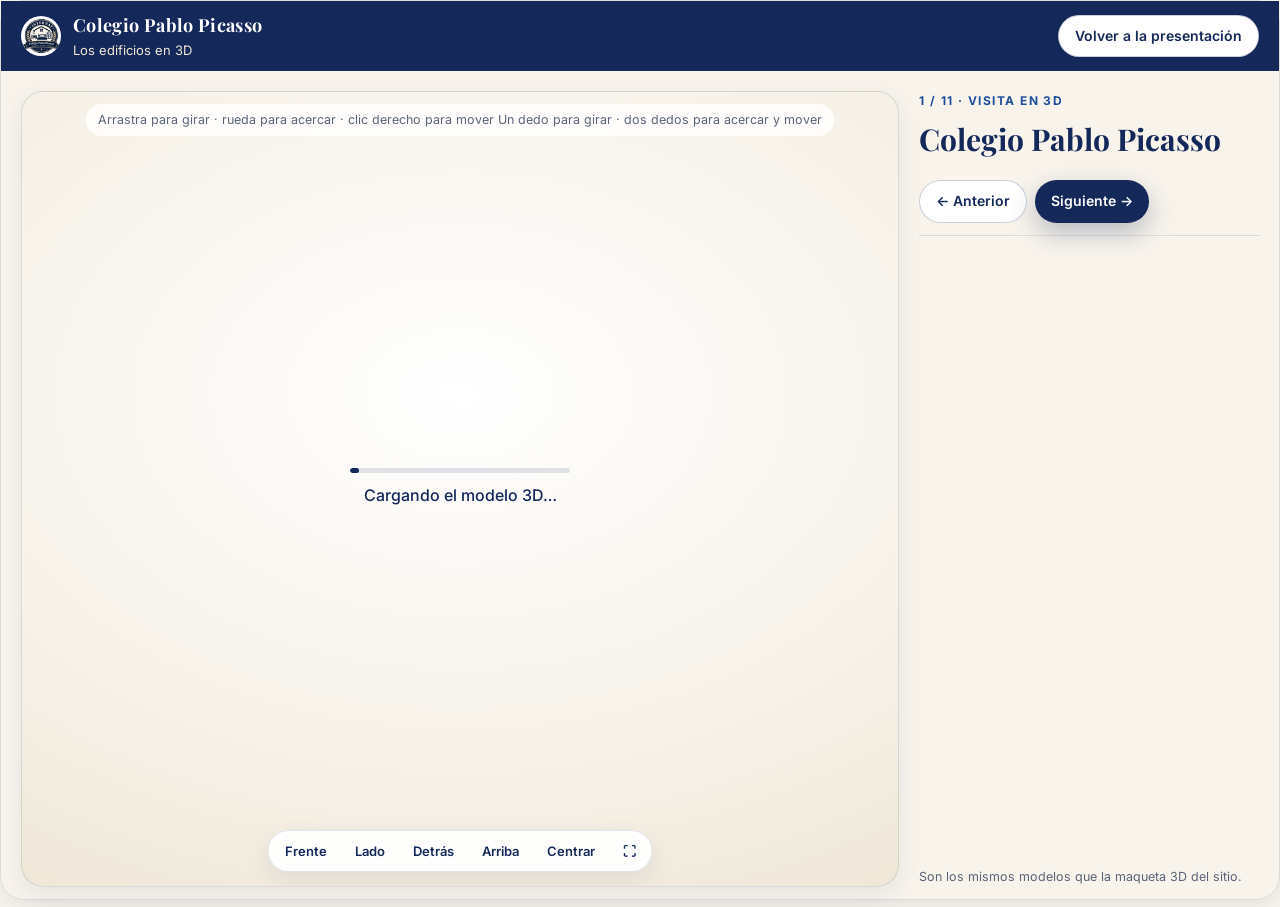
==== visor3d.html @ c17d2698 "PowerPoint avec les vrais bâtiments 3D du site + visionneuse 3D interactive - 11 modèles .glb export" ====
<!doctype html>
<html lang="es" translate="no" class="notranslate">
<head>
<meta charset="utf-8" />
<meta name="google" content="notranslate" />
<meta name="viewport" content="width=device-width, initial-scale=1, viewport-fit=cover" />
<title>Edificios en 3D · Colegio Pablo Picasso</title>
<meta name="description" content="Los edificios del Colegio Pablo Picasso en 3D: gíralos, acércate y míralos por todos los lados." />
<meta name="theme-color" content="#14285a" />
<link rel="icon" type="image/png" href="img/logo-64.png" />
<link rel="preconnect" href="https://fonts.googleapis.com" />
<link rel="preconnect" href="https://fonts.gstatic.com" crossorigin />
<link rel="preconnect" href="https://esm.sh" crossorigin />
<link rel="stylesheet" href="https://fonts.googleapis.com/css2?family=Inter:wght@400;500;600;700&family=Playfair+Display:wght@600;700&display=swap" />
<link rel="stylesheet" href="css/estilos.css" />
<link rel="stylesheet" href="css/visor3d.css" />
<script type="importmap">
{
  "imports": {
    "three": "https://esm.sh/three@0.169.0",
    "three/": "https://esm.sh/three@0.169.0/"
  }
}
</script>
</head>
<body class="visor">
  <header class="v-cab">
    <a class="v-marca" href="./#presentacion" aria-label="Volver al sitio del Colegio Pablo Picasso">
      <img src="img/logo-64.png" alt="" width="40" height="40" />
      <span><b>Colegio Pablo Picasso</b><small>Los edificios en 3D</small></span>
    </a>
    <a class="btn btn-secundario btn-peq v-volver" href="./#presentacion">Volver a la presentación</a>
  </header>

  <main class="v-main">
    <section class="v-escena" id="v-escena" aria-label="Modelo 3D del edificio">
      <canvas id="v-lienzo" tabindex="0" aria-describedby="v-ayuda"></canvas>
      <div class="v-carga" id="v-carga">
        <div class="v-barra"><span id="v-progreso"></span></div>
        <p id="v-carga-txt">Cargando el modelo 3D…</p>
      </div>
      <img class="v-imagen" id="v-imagen" alt="" hidden />
      <a class="v-abrir" id="v-abrir" href="visor3d.html" target="_blank" rel="noopener" aria-label="Abrir el visor 3D en grande (nueva pestaña)">Abrir en grande ↗</a>
      <div class="v-vistas" role="group" aria-label="Vistas del edificio">
        <button type="button" data-vista="frente">Frente</button>
        <button type="button" data-vista="lado">Lado</button>
        <button type="button" data-vista="detras">Detrás</button>
        <button type="button" data-vista="arriba">Arriba</button>
        <button type="button" data-vista="inicio" aria-label="Volver a la vista de inicio">Centrar</button>
        <button type="button" id="v-completa" aria-label="Pantalla completa">⛶</button>
      </div>
      <p class="v-ayuda" id="v-ayuda">
        <span class="v-raton">Arrastra para girar · rueda para acercar · clic derecho para mover</span>
        <span class="v-tactil">Un dedo para girar · dos dedos para acercar y mover</span>
      </p>
    </section>

    <aside class="v-info">
      <p class="v-etiqueta"><span id="v-num">1</span> / <span id="v-total">11</span> · Visita en 3D</p>
      <h1 id="v-titulo">Colegio Pablo Picasso</h1>
      <p id="v-desc" class="v-desc"></p>
      <div class="v-nav">
        <button type="button" class="btn btn-secundario btn-peq" id="v-ant">← Anterior</button>
        <button type="button" class="btn btn-primario btn-peq" id="v-sig">Siguiente →</button>
      </div>
      <nav class="v-lista" id="v-lista" aria-label="Todos los edificios"></nav>
      <p class="v-nota">Son los mismos modelos que la maqueta 3D del sitio.</p>
    </aside>
  </main>

  <script type="module" src="js/visor3d.js"></script>
</body>
</html>
---- css/estilos.css ----
/* =========================================================
   COLEGIO PABLO PICASSO · Nuestro colegio ideal
   Identidad: azul marino, blanco y beige
   ========================================================= */
:root {
  --marino: #14285a;
  --marino-2: #0d1c42;
  --azul: #1f4e9a;
  --azul-2: #2a62b8;
  --beige: #efe6d6;
  --beige-2: #e4d6bd;
  --arena: #c9a978;
  --crema: #f8f4ec;
  --blanco: #ffffff;
  --texto: #1b2540;
  --gris: #5b6478;
  --borde: rgba(20, 40, 90, 0.12);
  --borde-fuerte: rgba(20, 40, 90, 0.22);
  --sombra: 0 18px 44px rgba(20, 40, 90, 0.14);
  --sombra-suave: 0 8px 24px rgba(20, 40, 90, 0.08);
  --radio: 18px;
  --titulo: 'Playfair Display', Georgia, 'Times New Roman', serif;
  --texto-f: 'Inter', 'Segoe UI', system-ui, sans-serif;
}

* { box-sizing: border-box; }
html { scroll-behavior: smooth; -webkit-text-size-adjust: 100%; }
html.explorando, html.explorando body { overflow: hidden; height: 100%; }
body { margin: 0; background: var(--crema); color: var(--texto); font-family: var(--texto-f); font-size: 16px; line-height: 1.6; -webkit-font-smoothing: antialiased; overflow-x: hidden; }
button { font: inherit; color: inherit; cursor: pointer; border: 0; background: none; }
button:disabled { opacity: .45; cursor: default; }
img, svg { display: block; max-width: 100%; }
a { color: inherit; }
:focus-visible { outline: 3px solid var(--arena); outline-offset: 3px; border-radius: 8px; }

/* ---------- Botones ---------- */
.btn { display: inline-flex; align-items: center; justify-content: center; gap: 9px; padding: 14px 24px; border-radius: 999px; font-weight: 600; font-size: 15.5px; transition: transform .2s, box-shadow .25s, background .25s, color .25s, border-color .25s; text-decoration: none; white-space: nowrap; }
.btn svg { width: 19px; height: 19px; flex-shrink: 0; }
.btn:hover:not(:disabled) { transform: translateY(-2px); }
.btn-primario { background: var(--marino); color: #fff; box-shadow: 0 10px 26px rgba(20,40,90,.28); }
.final .btn-primario { background: var(--arena); color: var(--marino); box-shadow: 0 10px 26px rgba(0,0,0,.25); }
.btn-primario:hover:not(:disabled) { box-shadow: 0 14px 32px rgba(20,40,90,.35); }
.btn-secundario { background: #fff; color: var(--marino); border: 1px solid var(--borde-fuerte); }
.btn-secundario:hover:not(:disabled) { border-color: var(--arena); }
.btn-texto { color: inherit; padding-left: 12px; padding-right: 12px; text-decoration: underline; text-underline-offset: 4px; text-decoration-color: var(--arena); }
.btn-peq { padding: 9px 16px; font-size: 14px; }
.btn-peq svg { width: 16px; height: 16px; }

/* ---------- Secciones ---------- */
.contenido { position: relative; background: var(--crema); }
.seccion { position: relative; padding: clamp(56px, 7vw, 100px) clamp(16px, 5vw, 70px); max-width: 1320px; margin: 0 auto; scroll-margin-top: 70px; }
.seccion-fondo { max-width: none; background: #fff; }
.seccion-fondo > * { max-width: 1180px; margin-left: auto; margin-right: auto; }
.cabecera { max-width: 780px; margin-bottom: 40px; }
.cabecera.centro { margin-left: auto; margin-right: auto; text-align: center; }
.etiqueta { display: inline-flex; align-items: center; gap: 10px; font-size: 12.5px; letter-spacing: .16em; color: var(--azul); text-transform: uppercase; font-weight: 700; }
.etiqueta::before { content: ''; width: 26px; height: 2px; background: var(--arena); }
.seccion h2 { font-family: var(--titulo); font-size: clamp(30px, 4vw, 50px); line-height: 1.1; margin: 12px 0 14px; font-weight: 700; color: var(--marino); }
.seccion h2 .grad { color: var(--azul); font-style: italic; }
.lead { font-size: clamp(16px, 1.35vw, 19px); color: var(--gris); margin: 0; }
.lead b { color: var(--marino); }
.centro { text-align: center; }
.sub-titulo { font-family: var(--titulo); font-size: clamp(22px, 2.2vw, 28px); color: var(--marino); margin: 56px 0 22px; display: flex; align-items: center; gap: 14px; }
.sub-titulo .linea { flex: 1; height: 1px; background: linear-gradient(90deg, var(--arena), transparent); }

.dos-col { display: grid; grid-template-columns: 1.05fr 1fr; gap: 34px; align-items: center; }
.dos-col.invertido > :first-child { order: 2; }
.foto { margin: 0; border-radius: 22px; overflow: hidden; box-shadow: var(--sombra); background: var(--beige); }
.foto img { width: 100%; height: 100%; object-fit: cover; aspect-ratio: 16 / 10; transition: transform 1.2s ease; }
.foto:hover img { transform: scale(1.035); }
.foto.alta img { aspect-ratio: 4 / 3.3; }
.foto.ancha { margin-top: 22px; }
.foto.ancha img { aspect-ratio: 21 / 8; }
.botones-fila { display: flex; flex-wrap: wrap; gap: 10px; margin-top: 22px; }

.puntos { list-style: none; margin: 0; padding: 0; display: grid; gap: 14px; }
.puntos li { display: flex; gap: 16px; align-items: flex-start; padding: 18px 20px; background: #fff; border-radius: 16px; border: 1px solid var(--borde); box-shadow: var(--sombra-suave); }
.seccion-fondo .puntos li { background: var(--crema); }
.puntos b { display: block; font-family: var(--titulo); font-size: 19px; color: var(--marino); margin-bottom: 2px; }
.puntos span { color: var(--gris); font-size: 15.5px; }
.punto-ico { flex-shrink: 0; width: 44px; height: 44px; border-radius: 12px; display: grid; place-items: center; background: var(--marino); color: var(--beige-2); }
.punto-ico svg { width: 22px; height: 22px; }

.tarjeta { position: relative; border-radius: var(--radio); padding: 22px; background: #fff; border: 1px solid var(--borde); box-shadow: var(--sombra-suave); transition: transform .3s, box-shadow .3s, border-color .3s; overflow: hidden; }
.seccion-fondo .tarjeta { background: var(--crema); }
.tarjeta:hover { transform: translateY(-4px); box-shadow: var(--sombra); border-color: var(--arena); }
.tarjeta h3 { font-family: var(--titulo); font-size: 19px; margin: 0 0 6px; line-height: 1.25; color: var(--marino); }
.tarjeta p { color: var(--gris); margin: 0; font-size: 15px; }
.icono-caja { width: 46px; height: 46px; border-radius: 13px; display: grid; place-items: center; margin-bottom: 14px; background: color-mix(in srgb, var(--c, var(--azul)) 12%, #fff); color: var(--c, var(--azul)); border: 1px solid color-mix(in srgb, var(--c, var(--azul)) 25%, transparent); }
.icono-caja svg { width: 23px; height: 23px; }
.ver3d { margin-top: 14px; display: inline-flex; align-items: center; gap: 7px; font-size: 14px; font-weight: 600; color: var(--marino); padding: 8px 14px 8px 12px; border-radius: 999px; background: var(--beige); border: 1px solid var(--beige-2); transition: background .2s, transform .2s; }
.ver3d:hover { background: var(--arena); transform: translateX(3px); }
.ver3d svg { width: 16px; height: 16px; }
.rejilla { display: grid; gap: 16px; }
.rejilla-4 { grid-template-columns: repeat(4, 1fr); }
.rejilla-3 { grid-template-columns: repeat(3, 1fr); }
.rejilla-2 { grid-template-columns: repeat(2, 1fr); }
.chip { display: inline-flex; align-items: center; padding: 5px 11px; border-radius: 999px; font-size: 12.5px; font-weight: 600; background: color-mix(in srgb, var(--c, var(--azul)) 12%, #fff); color: var(--c, var(--marino)); border: 1px solid color-mix(in srgb, var(--c, var(--azul)) 28%, transparent); }
.chips { display: flex; flex-wrap: wrap; gap: 7px; }

/* Plano */
.plano { position: relative; border-radius: 22px; overflow: hidden; border: 1px solid var(--borde); background: #fff; box-shadow: var(--sombra-suave); }
.plano svg { width: 100%; height: auto; }
.plano .zona { cursor: pointer; transition: opacity .2s, filter .2s; outline: none; }
.plano .zona:hover, .plano .zona:focus { filter: brightness(1.15) drop-shadow(0 0 4px rgba(201,169,120,.9)); }
.plano-leyenda { position: absolute; left: 12px; bottom: 10px; font-size: 12.5px; color: var(--marino); background: rgba(255,255,255,.9); padding: 5px 10px; border-radius: 10px; font-weight: 500; }

.aula-card { display: flex; flex-direction: column; }
.aula-card .franja { position: absolute; top: 0; left: 0; right: 0; height: 4px; background: var(--c); }
.aula-card p { flex: 1; }
.aula-card .planta { font-size: 11.5px; letter-spacing: .12em; text-transform: uppercase; color: var(--arena); font-weight: 700; margin-bottom: 4px; }

.vida { display: grid; grid-template-columns: repeat(7, minmax(220px, 1fr)); gap: 16px; overflow-x: auto; padding: 6px 4px 18px; scroll-snap-type: x mandatory; scrollbar-width: thin; scrollbar-color: var(--arena) transparent; }
.vida .tarjeta { padding: 0; scroll-snap-align: start; display: flex; flex-direction: column; }
.vida .ilus { aspect-ratio: 16 / 9; }
.vida .ilus svg { width: 100%; height: 100%; }
.vida .cuerpo { padding: 16px 18px 18px; display: flex; flex-direction: column; flex: 1; }
.vida .hora { font-family: var(--titulo); font-size: 24px; font-weight: 700; color: var(--azul); }
.vida .letras { font-size: 13px; color: var(--arena); font-weight: 700; text-transform: uppercase; letter-spacing: .08em; margin-bottom: 6px; }
.vida p { font-size: 15px; flex: 1; }

.frases-deporte { display: grid; grid-template-columns: repeat(4, 1fr); gap: 14px; margin-bottom: 30px; }
.frase-grande { padding: 22px; border-radius: 18px; font-family: var(--titulo); font-size: clamp(18px, 1.6vw, 22px); font-weight: 600; line-height: 1.3; color: #fff; background: linear-gradient(150deg, var(--marino), var(--azul)); box-shadow: var(--sombra-suave); }
.frase-grande span { display: block; font-family: var(--texto-f); font-size: 12px; letter-spacing: .2em; color: var(--beige-2); margin-bottom: 8px; font-weight: 700; }

.materia { padding: 0; display: flex; flex-direction: column; }
.materia .ilus { position: relative; aspect-ratio: 16 / 8; }
.materia .ilus svg { width: 100%; height: 100%; }
.num-materia { position: absolute; top: 12px; left: 12px; width: 34px; height: 34px; border-radius: 50%; display: grid; place-items: center; background: #fff; color: var(--marino); font-family: var(--titulo); font-weight: 700; box-shadow: 0 4px 12px rgba(0,0,0,.2); }
.materia .cuerpo { padding: 18px 20px 20px; display: flex; flex-direction: column; flex: 1; }
.materia .cuerpo p { flex: 1; }
.materia .cab { display: flex; align-items: center; gap: 12px; margin-bottom: 8px; }
.materia .cab .icono-caja { margin: 0; width: 40px; height: 40px; flex-shrink: 0; }
.materia h3 { margin: 0; }

.linea-tiempo { position: relative; display: grid; grid-template-columns: repeat(7, 1fr); gap: 8px; }
.linea-tiempo::before { content: ''; position: absolute; left: 5%; right: 5%; top: 37px; height: 3px; border-radius: 3px; background: linear-gradient(90deg, var(--arena), var(--azul), var(--marino)); opacity: .5; }
.paso { position: relative; display: flex; flex-direction: column; align-items: center; text-align: center; gap: 8px; padding: 0 2px 6px; }
.paso .punto { width: 76px; height: 76px; border-radius: 50%; display: grid; place-items: center; background: #fff; border: 2px solid var(--borde-fuerte); color: var(--marino); transition: all .3s; position: relative; z-index: 1; box-shadow: var(--sombra-suave); }
.paso .punto svg { width: 30px; height: 30px; }
.paso .h { font-family: var(--titulo); font-size: 20px; font-weight: 700; color: var(--marino); }
.paso .f { font-size: 13.5px; color: var(--gris); line-height: 1.35; }
.paso:hover .punto { border-color: var(--arena); }
.paso.activo .punto { background: var(--marino); color: var(--beige-2); border-color: var(--marino); transform: scale(1.08); box-shadow: 0 0 0 6px rgba(201,169,120,.35); }
.detalle-hora { margin-top: 34px; display: grid; grid-template-columns: 1.1fr 1fr; border-radius: 24px; overflow: hidden; border: 1px solid var(--borde); background: var(--crema); box-shadow: var(--sombra); animation: aparecer .35s ease; }
.detalle-hora .ilus { min-height: 260px; }
.detalle-hora .ilus svg { width: 100%; height: 100%; }
.detalle-hora .txt { padding: 32px; display: flex; flex-direction: column; justify-content: center; gap: 10px; }
.detalle-hora .grande { font-family: var(--titulo); font-size: 56px; line-height: 1; color: var(--marino); font-weight: 700; }
.detalle-hora .letras { color: var(--arena); font-size: 15px; font-weight: 600; }
.detalle-hora .oficial { font-family: var(--titulo); font-size: 28px; color: var(--marino); }
.detalle-hora .nav-hora { display: flex; gap: 10px; margin-top: 10px; flex-wrap: wrap; }
.nota-recreo { display: inline-flex; align-items: center; gap: 8px; padding: 6px 12px; border-radius: 999px; background: var(--beige); color: var(--marino); border: 1px solid var(--beige-2); font-size: 13px; font-weight: 600; width: fit-content; }

.dos-fotos { display: grid; grid-template-columns: 1fr 1fr; gap: 22px; margin-bottom: 34px; }
.foto-pie { margin: 0; background: #fff; border-radius: 22px; overflow: hidden; box-shadow: var(--sombra-suave); border: 1px solid var(--borde); }
.foto-pie .foto { border-radius: 0; box-shadow: none; }
.foto-pie .foto img { aspect-ratio: 1 / 1; }
.foto-pie figcaption { padding: 16px 20px 20px; color: var(--gris); font-size: 15px; background: var(--marino); color: rgba(255,255,255,.85); text-align: center; }
.foto-pie figcaption b { display: block; color: #fff; font-family: var(--titulo); font-size: 18px; margin-bottom: 2px; }
.uniforme-grid { display: grid; grid-template-columns: 1fr 1fr; gap: 28px; align-items: center; }
.visor { position: relative; height: 540px; border-radius: 24px; overflow: hidden; border: 1px solid var(--borde); background: radial-gradient(ellipse at 50% 30%, #ffffff 0%, var(--beige) 70%, var(--beige-2) 100%); box-shadow: var(--sombra-suave); }
.visor canvas { touch-action: none; }
.visor-foto img { width: 100%; height: 100%; object-fit: cover; display: block; }
.visor-ctrl { position: absolute; left: 50%; bottom: 14px; transform: translateX(-50%); display: flex; gap: 6px; padding: 5px; border-radius: 999px; background: rgba(255,255,255,.92); border: 1px solid var(--borde); box-shadow: var(--sombra-suave); }
.visor-ctrl button { padding: 8px 14px; border-radius: 999px; font-size: 14px; font-weight: 600; color: var(--marino); white-space: nowrap; }
.visor-ctrl button.activo { background: var(--marino); color: #fff; }
@media (max-width: 600px) { .visor-ctrl { width: calc(100% - 20px); flex-wrap: wrap; justify-content: center; gap: 4px; border-radius: 18px; } .visor-ctrl button { padding: 7px 11px; font-size: 13px; } }
.visor-ayuda { position: absolute; top: 12px; left: 0; right: 0; text-align: center; font-size: 12.5px; color: var(--gris); pointer-events: none; }
.piezas { display: grid; gap: 12px; }
.pieza { display: flex; gap: 16px; align-items: center; padding: 16px 18px; }
.pieza .muestra { width: 46px; height: 46px; border-radius: 14px; flex-shrink: 0; border: 2px solid var(--borde-fuerte); background: var(--c); }
.muestra-logo { width: 54px; height: 54px; object-fit: contain; flex-shrink: 0; }
.pieza h3 { font-size: 17px; margin: 0 0 2px; }
.pieza p { font-size: 14.5px; }

.ideal-grid { display: grid; grid-template-columns: .85fr 1.15fr; gap: 26px; align-items: start; }
.ideal-grid .foto { position: sticky; top: 90px; }
.razones { display: grid; grid-template-columns: repeat(2, 1fr); gap: 14px; }
.razon { padding: 18px 20px; }
.razon .expresion { display: inline-block; font-size: 12px; letter-spacing: .1em; text-transform: uppercase; font-weight: 700; padding: 4px 10px; border-radius: 8px; margin-bottom: 8px; background: var(--marino); color: var(--beige-2); }
.razon p { font-family: var(--titulo); font-size: 18px; color: var(--marino); line-height: 1.35; }
.razon mark { background: linear-gradient(transparent 60%, rgba(201,169,120,.55) 60%); color: var(--marino); font-weight: 700; }
.final { margin-top: 46px; text-align: center; padding: 44px 24px; border-radius: 28px; color: #fff; background: radial-gradient(ellipse at 50% 0%, #2a4b8f, var(--marino) 70%); box-shadow: var(--sombra); }
.final img { width: 96px; height: 96px; object-fit: contain; margin: 0 auto 10px; }
.final h3 { font-family: var(--titulo); font-size: clamp(24px, 3vw, 36px); margin: 0 0 8px; }
.final p { color: rgba(255,255,255,.85); margin: 0 auto 24px; max-width: 560px; }
.botones-final { display: flex; flex-wrap: wrap; gap: 12px; justify-content: center; }
.final .btn-secundario { background: rgba(255,255,255,.12); color: #fff; border-color: rgba(255,255,255,.5); }

/* ---------- Nuestra presentación ---------- */
.presentacion { max-width: 1100px; margin: 0 auto; }
.diapo-marco { position: relative; aspect-ratio: 16 / 9; border-radius: 18px; overflow: hidden; background: #f5f3ee; box-shadow: var(--sombra); border: 1px solid var(--borde); touch-action: pan-y; user-select: none; }
.diapo { position: absolute; inset: 0; width: 100%; height: 100%; object-fit: contain; transition: opacity .45s ease, transform .45s ease; }
.diapo.antes { opacity: 0; transform: translateX(-4%); }
.diapo.despues { opacity: 0; transform: translateX(4%); }
.diapo.activa { opacity: 1; transform: none; }
.diapo-flecha { position: absolute; top: 50%; transform: translateY(-50%); width: 48px; height: 48px; border-radius: 50%; display: grid; place-items: center; background: rgba(20,40,90,.82); color: #fff; box-shadow: 0 6px 16px rgba(0,0,0,.25); transition: background .2s, opacity .2s; }
.diapo-flecha:hover:not(:disabled) { background: var(--marino); }
.diapo-flecha:disabled { opacity: 0; }
.diapo-flecha svg { width: 24px; height: 24px; }
.diapo-flecha.izq { left: 12px; } .diapo-flecha.der { right: 12px; }
.diapo-barra { display: flex; flex-wrap: wrap; align-items: center; gap: 10px; margin-top: 14px; }
.diapo-num { font-family: var(--titulo); font-size: 20px; color: var(--marino); min-width: 70px; text-align: center; }
.diapo-num b { font-size: 26px; }
.diapo-espacio { flex: 1; }
.diapo-texto { margin-top: 12px; padding: 18px 22px; border-radius: 16px; background: #fff; border: 1px solid var(--borde); }
.diapo-texto p { margin: 4px 0; color: var(--gris); }
.diapo-texto p.tit { font-family: var(--titulo); font-size: 20px; color: var(--marino); }
.diapo-miniaturas { display: grid; grid-template-columns: repeat(12, 1fr); gap: 8px; margin-top: 14px; }
.diapo-miniaturas button { position: relative; border-radius: 8px; overflow: hidden; border: 2px solid transparent; opacity: .65; transition: opacity .2s, border-color .2s; }
.diapo-miniaturas button.activa { border-color: var(--arena); opacity: 1; }
.diapo-miniaturas button:hover { opacity: 1; }
.diapo-miniaturas img { width: 100%; aspect-ratio: 16 / 9; object-fit: cover; }
.diapo-miniaturas span { position: absolute; right: 3px; bottom: 2px; font-size: 11px; font-weight: 700; color: #fff; background: rgba(20,40,90,.8); border-radius: 5px; padding: 0 4px; }
.presentacion:fullscreen, .presentacion.pseudo-completa { background: var(--marino-2); padding: 2vh 2vw; display: flex; flex-direction: column; justify-content: center; max-width: none; }
.presentacion.pseudo-completa { position: fixed; inset: 0; z-index: 90; }
.presentacion:fullscreen .diapo-marco, .presentacion.pseudo-completa .diapo-marco { width: min(96vw, calc((100vh - 120px) * 16 / 9)); margin: 0 auto; border: 0; }
.presentacion:fullscreen .diapo-miniaturas, .presentacion.pseudo-completa .diapo-miniaturas, .presentacion:fullscreen .diapo-texto, .presentacion.pseudo-completa .diapo-texto { display: none; }
.presentacion:fullscreen .diapo-barra, .presentacion.pseudo-completa .diapo-barra { width: min(96vw, calc((100vh - 120px) * 16 / 9)); margin: 12px auto 0; }
.presentacion:fullscreen .diapo-num, .presentacion.pseudo-completa .diapo-num { color: #fff; }
.presentacion:fullscreen .btn-texto, .presentacion.pseudo-completa .btn-texto { display: none; }

.pie { position: relative; z-index: 3; padding: 30px clamp(16px, 5vw, 70px); display: flex; flex-wrap: wrap; align-items: center; justify-content: space-between; gap: 16px; color: rgba(255,255,255,.8); font-size: 14px; background: var(--marino); }
.pie .marca { color: #fff; }
.subir { display: inline-flex; align-items: center; gap: 8px; padding: 10px 16px; border-radius: 999px; border: 1px solid rgba(255,255,255,.35); color: #fff; }
.subir:hover { border-color: var(--arena); }
.subir svg { width: 16px; height: 16px; }

.revelar { opacity: 0; transform: translateY(24px); transition: opacity .8s ease, transform .8s ease; }
.revelar.visible { opacity: 1; transform: none; }

/* =========================================================
   EXPLORADOR 3D
   ========================================================= */
.exp { position: absolute; inset: 0; z-index: 3; pointer-events: none; color: var(--marino); }
.exp > * { pointer-events: auto; }
.exp > .capa-etiquetas { pointer-events: none; }
.panel { background: rgba(255,255,255,.9); border: 1px solid var(--borde); backdrop-filter: blur(14px) saturate(1.2); -webkit-backdrop-filter: blur(14px) saturate(1.2); box-shadow: 0 10px 30px rgba(20,40,90,.16); }
.exp-sup { position: absolute; top: 12px; left: 12px; right: 12px; display: flex; align-items: flex-start; gap: 10px; pointer-events: none; }
.exp-sup > * { pointer-events: auto; }
.exp-inicio { display: flex; align-items: center; gap: 10px; padding: 7px 14px 7px 8px; border-radius: 16px; flex-shrink: 0; }
.exp-inicio .volver { display: inline-flex; align-items: center; gap: 6px; padding: 8px 12px; border-radius: 10px; background: var(--marino); color: #fff; font-weight: 600; font-size: 14px; }
.exp-inicio .volver svg { width: 18px; height: 18px; }
.exp-inicio .marca b { font-size: 14px; }
.exp-inicio .marca small { font-size: 11.5px; opacity: .75; }
.vistas { display: flex; gap: 4px; padding: 5px; border-radius: 16px; margin: 0 auto; }
.vistas button, .toggles button { display: inline-flex; align-items: center; gap: 8px; padding: 10px 14px; border-radius: 12px; font-size: 14px; font-weight: 600; color: var(--marino); white-space: nowrap; transition: background .2s, color .2s; }
.vistas button svg, .toggles button svg { width: 18px; height: 18px; flex-shrink: 0; }
.vistas button:hover, .toggles button:hover { background: var(--beige); }
.vistas button.activo { background: var(--marino); color: #fff; }
.toggles { display: flex; gap: 4px; padding: 5px; border-radius: 16px; flex-shrink: 0; }
.toggles button.on { background: var(--beige-2); }
.insignia-planta { position: absolute; top: 78px; left: 50%; transform: translateX(-50%); padding: 7px 16px; border-radius: 999px; display: flex; align-items: center; gap: 10px; font-size: 13px; white-space: nowrap; pointer-events: none; animation: aparecer .3s ease; }
.insignia-planta b { letter-spacing: .12em; font-size: 12px; color: var(--azul); }
.insignia-planta i { width: 8px; height: 8px; border-radius: 50%; background: var(--arena); }
.lugares { position: absolute; top: 78px; left: 12px; bottom: 12px; width: 300px; border-radius: 20px; display: flex; flex-direction: column; overflow: hidden; animation: aparecer .3s ease; }
.lugares-cab { display: flex; align-items: center; justify-content: space-between; padding: 14px 14px 8px; }
.lugares-cab h3 { margin: 0; font-family: var(--titulo); font-size: 19px; }
.lugares-lista { overflow-y: auto; padding: 0 10px 14px; scrollbar-width: thin; }
.grupo-lugares h4 { margin: 12px 8px 6px; font-size: 11px; letter-spacing: .14em; text-transform: uppercase; color: var(--arena); font-weight: 700; }
.lugar { width: 100%; display: flex; align-items: center; gap: 10px; padding: 8px 10px; border-radius: 10px; font-size: 14px; text-align: left; }
.lugar i { width: 9px; height: 9px; border-radius: 3px; background: var(--c); flex-shrink: 0; }
.lugar:hover { background: var(--beige); }
.lugar.activo { background: var(--marino); color: #fff; }
.habs { display: grid; grid-template-columns: repeat(6, 1fr); gap: 5px; padding: 2px 6px 6px; }
.habs button { padding: 7px 0; border-radius: 8px; font-size: 12.5px; font-weight: 700; background: var(--beige); }
.habs button:hover, .habs button.activo { background: var(--marino); color: #fff; }
.cerrar { width: 36px; height: 36px; border-radius: 10px; display: grid; place-items: center; flex-shrink: 0; }
.cerrar:hover { background: var(--beige); }
.cerrar svg { width: 18px; height: 18px; }
.info { position: absolute; right: 12px; top: 78px; width: min(390px, calc(100% - 24px)); border-radius: 22px; padding: 18px 20px 16px; animation: subir .35s ease; max-height: calc(100% - 92px); overflow-y: auto; }
.info-cab { display: flex; align-items: center; justify-content: space-between; gap: 10px; }
.info h3 { font-family: var(--titulo); font-size: 25px; margin: 8px 0 6px; line-height: 1.15; }
.info p { margin: 0; color: var(--texto); font-size: 15.5px; }
.info .hay { margin-top: 12px; }
.info .hay b { display: block; font-size: 11.5px; letter-spacing: .12em; text-transform: uppercase; color: var(--arena); margin-bottom: 7px; }
.info-acciones { display: flex; flex-wrap: wrap; gap: 8px; margin-top: 16px; }
.info-acciones .btn { flex: 1 1 auto; }
.info-nav { display: flex; gap: 8px; margin-top: 10px; }
.info-nav button { flex: 1; display: inline-flex; align-items: center; justify-content: center; gap: 6px; padding: 9px; border-radius: 12px; font-size: 13.5px; font-weight: 600; background: var(--crema); border: 1px solid var(--borde); }
.info-nav button:hover { border-color: var(--arena); }
.info-nav svg { width: 16px; height: 16px; }
.progreso-guia { height: 3px; border-radius: 3px; background: var(--beige); margin-top: 12px; overflow: hidden; }
.progreso-guia span { display: block; height: 100%; background: var(--arena); animation: llenar linear forwards; }
@keyframes llenar { from { width: 0; } to { width: 100%; } }
.ayuda { position: absolute; left: 12px; bottom: 12px; border-radius: 16px; padding: 10px 12px; display: flex; align-items: center; gap: 12px; font-size: 13px; max-width: calc(100vw - 24px); }
.ayuda .gestos { display: flex; gap: 14px; flex-wrap: wrap; }
.ayuda .gestos span { display: inline-flex; align-items: center; gap: 6px; white-space: nowrap; }
.ayuda kbd { font-family: var(--texto-f); font-size: 11.5px; padding: 2px 7px; border-radius: 6px; background: var(--beige); border: 1px solid var(--beige-2); }
.guia-barra { position: absolute; left: 50%; bottom: 12px; transform: translateX(-50%); border-radius: 999px; padding: 6px; display: flex; gap: 6px; align-items: center; }
.guia-barra span { padding: 0 10px; font-size: 13px; white-space: nowrap; font-weight: 600; }

/* Etiquetas sobre la maqueta (sin superposición) */
.capa-etiquetas { position: absolute; inset: 0; pointer-events: none; overflow: hidden; z-index: 1; }
.capa-etiquetas .etq3d { position: absolute; left: 0; top: 0; opacity: 0; transition: opacity .25s; will-change: transform; }
.etq3d { display: inline-flex; align-items: center; gap: 6px; white-space: nowrap; padding: 6px 12px 6px 9px; border-radius: 999px; font-size: 12.5px; font-weight: 700; color: #fff; background: rgba(20,40,90,.9); border: 1px solid rgba(255,255,255,.4); box-shadow: 0 4px 14px rgba(20,40,90,.3); user-select: none; }
.etq3d i { width: 8px; height: 8px; border-radius: 50%; background: var(--arena); }
@media (max-width: 600px) { .etq3d { padding: 3px 8px 3px 6px; font-size: 10.5px; gap: 4px; } .etq3d i { width: 6px; height: 6px; } }
.etq3d:hover, .etq3d.hover { background: var(--arena); color: var(--marino); }
.etq-planta { padding: 10px 16px; border-radius: 14px; font-size: 13px; letter-spacing: .1em; font-weight: 700; color: #fff; white-space: nowrap; background: var(--marino); box-shadow: 0 8px 22px rgba(20,40,90,.35); }
.etq-planta.violeta { background: var(--azul); }
.etq-planta small { display: block; letter-spacing: 0; font-size: 12px; opacity: .9; font-weight: 500; }

/* ---------- Tableta / teléfono ---------- */
@media (max-width: 1100px) {
  .rejilla-4 { grid-template-columns: repeat(3, 1fr); }
  .dos-col, .uniforme-grid, .ideal-grid { grid-template-columns: 1fr; }
  .dos-col.invertido > :first-child { order: 0; }
  .ideal-grid .foto { position: static; }
  .frases-deporte { grid-template-columns: repeat(2, 1fr); }
  .vistas button span, .toggles button span { display: none; }
  .vistas button, .toggles button { padding: 10px 12px; }
  .diapo-miniaturas { grid-template-columns: repeat(6, 1fr); }
}
@media (max-width: 860px) {
  .rejilla-4, .rejilla-3 { grid-template-columns: repeat(2, 1fr); }
  .linea-tiempo { grid-template-columns: 1fr; gap: 0; }
  .linea-tiempo::before { left: 41px; right: auto; top: 20px; bottom: 20px; width: 3px; height: auto; }
  .paso { flex-direction: row; text-align: left; gap: 16px; padding: 8px 0; }
  .paso .punto { width: 64px; height: 64px; flex-shrink: 0; }
  .paso .h { min-width: 64px; }
  .detalle-hora { grid-template-columns: 1fr; }
  .detalle-hora .ilus { min-height: 200px; }
  .exp-inicio .marca div { display: none; }
  .exp-sup { flex-wrap: wrap; }
  .vistas { order: 3; width: 100%; margin: 0; justify-content: space-between; }
  .vistas button { flex: 1 1 0; min-width: 0; justify-content: center; }
  .insignia-planta { top: 124px; }
  .lugares { top: 124px; width: min(320px, calc(100vw - 24px)); }
  .info { left: 12px; right: 12px; width: auto; top: auto; bottom: 12px; max-height: 55%; }
  .ayuda { display: none; }
  .visor { height: 440px; }
  .dos-fotos { grid-template-columns: 1fr 1fr; gap: 12px; }
  .diapo-espacio { display: none; }
  .diapo-barra { justify-content: center; }
}
@media (max-width: 560px) {
  .vistas { display: grid; grid-template-columns: repeat(4, 1fr); }
  .vistas button { min-width: 0; padding: 10px 6px; }
  .toggles button { padding: 9px 9px; }
  .insignia-planta { white-space: normal; text-align: center; max-width: calc(100vw - 24px); font-size: 12px; padding: 6px 12px; }
  .insignia-planta i { display: none; }
  .rejilla-4, .rejilla-3, .rejilla-2, .frases-deporte, .razones, .dos-fotos { grid-template-columns: 1fr; }
  .info h3 { font-size: 21px; }
  .marca b { font-size: 13px; }
  .marca small { display: none; }
  .hamburguesa span { display: none; }
  .diapo-miniaturas { grid-template-columns: repeat(4, 1fr); }
  .diapo-flecha { width: 38px; height: 38px; }
  .foto.ancha img { aspect-ratio: 4 / 3; }
}
@media (max-width: 480px) {
  .hamburguesa { margin-left: 4px; padding: 0 11px; }
}
@media (prefers-reduced-motion: reduce) {
  *, *::before, *::after { animation-duration: .01ms !important; transition-duration: .01ms !important; }
  html { scroll-behavior: auto; }
}
---- css/visor3d.css ----
/* =========================================================
   VISOR 3D DE LOS EDIFICIOS · azul marino, blanco y beige
   ========================================================= */
body.visor { margin: 0; min-height: 100vh; background: var(--crema); color: var(--texto); font-family: var(--texto-f); }
.v-cab { position: sticky; top: 0; z-index: 5; display: flex; align-items: center; justify-content: space-between; gap: 12px;
  padding: 10px 20px; background: var(--marino); color: #fff; }
.v-marca { display: flex; align-items: center; gap: 12px; color: #fff; text-decoration: none; min-width: 0; }
.v-marca img { border-radius: 50%; background: #fff; flex-shrink: 0; }
.v-marca b { display: block; font-family: var(--titulo); font-size: 18px; letter-spacing: .02em; }
.v-marca small { display: block; color: var(--beige); font-size: 13px; }
.v-volver { flex-shrink: 0; }

.v-main { display: grid; grid-template-columns: minmax(0, 1fr) 340px; gap: 20px; padding: 20px; height: calc(100vh - 64px); box-sizing: border-box; }
.v-escena { position: relative; border-radius: 22px; overflow: hidden; min-height: 320px;
  background: radial-gradient(120% 90% at 50% 38%, #ffffff 0%, #f6f1e7 55%, #e9dfcb 100%);
  border: 1px solid var(--borde); box-shadow: var(--sombra-suave); }
.v-escena canvas { position: absolute; inset: 0; width: 100%; height: 100%; display: block; touch-action: none; cursor: grab; outline: none; }
.v-escena canvas:active { cursor: grabbing; }
.v-escena canvas:focus-visible { box-shadow: inset 0 0 0 3px var(--arena); }
.v-escena.pseudo-completa { position: fixed; inset: 0; z-index: 50; border-radius: 0; }
.v-escena:fullscreen { border-radius: 0; }

.v-carga { position: absolute; inset: 0; display: grid; place-content: center; gap: 10px; text-align: center; pointer-events: none; z-index: 2; }
.v-carga[hidden] { display: none; }
.v-barra { width: 220px; height: 5px; margin: 0 auto; border-radius: 5px; background: rgba(20,40,90,.12); overflow: hidden; }
.v-barra span { display: block; height: 100%; width: 4%; background: var(--marino); border-radius: 5px; transition: width .3s ease; }
.v-carga p { margin: 0; font-weight: 500; color: var(--marino); }
.v-carga.error .v-barra { display: none; }
.v-carga.error p { background: rgba(255,255,255,.92); padding: 10px 16px; border-radius: 12px; }
.v-imagen { position: absolute; inset: 0; width: 100%; height: 100%; object-fit: contain; z-index: 1; }
.v-imagen[hidden], .v-escena [hidden] { display: none !important; }

.v-vistas { position: absolute; left: 50%; bottom: 14px; transform: translateX(-50%); z-index: 3; display: flex; gap: 4px; padding: 4px;
  background: rgba(255,255,255,.92); border: 1px solid var(--borde); border-radius: 999px; box-shadow: var(--sombra-suave); max-width: calc(100% - 24px); overflow-x: auto; }
.v-vistas button { border: 0; background: transparent; color: var(--marino); font: 600 13px var(--texto-f); padding: 8px 12px; border-radius: 999px; cursor: pointer; white-space: nowrap; }
.v-vistas button:hover { background: var(--beige); }
.v-vistas button:focus-visible { outline: 2px solid var(--arena); }
.v-ayuda { position: absolute; top: 12px; left: 50%; transform: translateX(-50%); z-index: 3; margin: 0; padding: 6px 12px; font-size: 12.5px; color: var(--gris);
  background: rgba(255,255,255,.85); border-radius: 999px; white-space: nowrap; max-width: calc(100% - 24px); overflow: hidden; text-overflow: ellipsis; pointer-events: none; }
.es-raton .v-tactil, .es-tactil .v-raton { display: none; }
.sin-webgl .v-vistas, .sin-webgl .v-ayuda { display: none; }

.v-info { display: flex; flex-direction: column; gap: 12px; overflow-y: auto; min-height: 0; }
.v-etiqueta { margin: 0; font-size: 12px; font-weight: 700; letter-spacing: .12em; text-transform: uppercase; color: var(--azul); }
.v-info h1 { margin: 0; font-family: var(--titulo); font-size: 30px; line-height: 1.15; color: var(--marino); }
.v-desc { margin: 0; font-size: 16px; line-height: 1.55; color: var(--texto); }
.v-nav { display: flex; gap: 8px; }
.v-nav .btn:disabled { opacity: .45; cursor: default; transform: none; }
.v-lista { display: flex; flex-wrap: wrap; gap: 6px; padding-top: 6px; border-top: 1px solid var(--borde); }
.v-lista button { border: 1px solid var(--borde-fuerte); background: #fff; color: var(--marino); font: 500 13px var(--texto-f); padding: 7px 12px; border-radius: 999px; cursor: pointer; }
.v-lista button[aria-current="true"] { background: var(--marino); color: #fff; border-color: var(--marino); }
.v-nota { margin: auto 0 0; font-size: 12.5px; color: var(--gris); }

@media (max-width: 860px) {
  .v-main { grid-template-columns: 1fr; height: auto; padding: 12px; gap: 14px; }
  .v-escena { height: 62vh; min-height: 300px; }
  .v-info h1 { font-size: 24px; }
  .v-cab { padding: 8px 12px; }
  .v-marca b { font-size: 16px; }
  .v-volver { padding: 8px 12px; font-size: 13px; }
}
@media (max-width: 420px) { .v-marca small { display: none; } }

/* Dentro de una diapositiva (iframe): solo la escena */
body.embebido { background: transparent; min-height: 0; }
body.embebido .v-cab, body.embebido .v-info { display: none; }
body.embebido .v-main { display: block; padding: 0; height: 100vh; }
body.embebido .v-escena { height: 100%; border-radius: 0; border: 0; box-shadow: none; }
body.embebido .v-vistas { bottom: 8px; }
body.embebido .v-vistas button { padding: 6px 10px; font-size: 12px; }
body.embebido .v-ayuda { top: 8px; font-size: 11.5px; }
html.embebido, body.embebido { background: transparent !important; }
body.embebido .v-escena { background: transparent; }
body.embebido.cargado .v-escena { background: linear-gradient(180deg, #ffffff 0%, #ece2cf 100%); }
body.embebido .v-carga p { background: rgba(255,255,255,.92); padding: 6px 12px; border-radius: 999px; font-size: 13px; }
.v-abrir { display: none; }
body.embebido .v-abrir { display: block; position: absolute; top: 8px; right: 8px; z-index: 4; padding: 5px 10px; border-radius: 999px;
  background: var(--marino); color: #fff; font: 600 12px var(--texto-f); text-decoration: none; box-shadow: var(--sombra-suave); }
body.embebido .v-abrir:hover { background: var(--azul); }
body.embebido .v-ayuda { left: 10px; transform: none; max-width: calc(100% - 150px); }
@media (max-width: 460px) {
  body.embebido .v-ayuda { display: none; }
  body.embebido .v-vistas { bottom: 4px; padding: 2px; }
  body.embebido .v-vistas button { padding: 4px 7px; font-size: 10.5px; }
  body.embebido .v-abrir { top: 4px; right: 4px; padding: 3px 8px; font-size: 10.5px; }
}
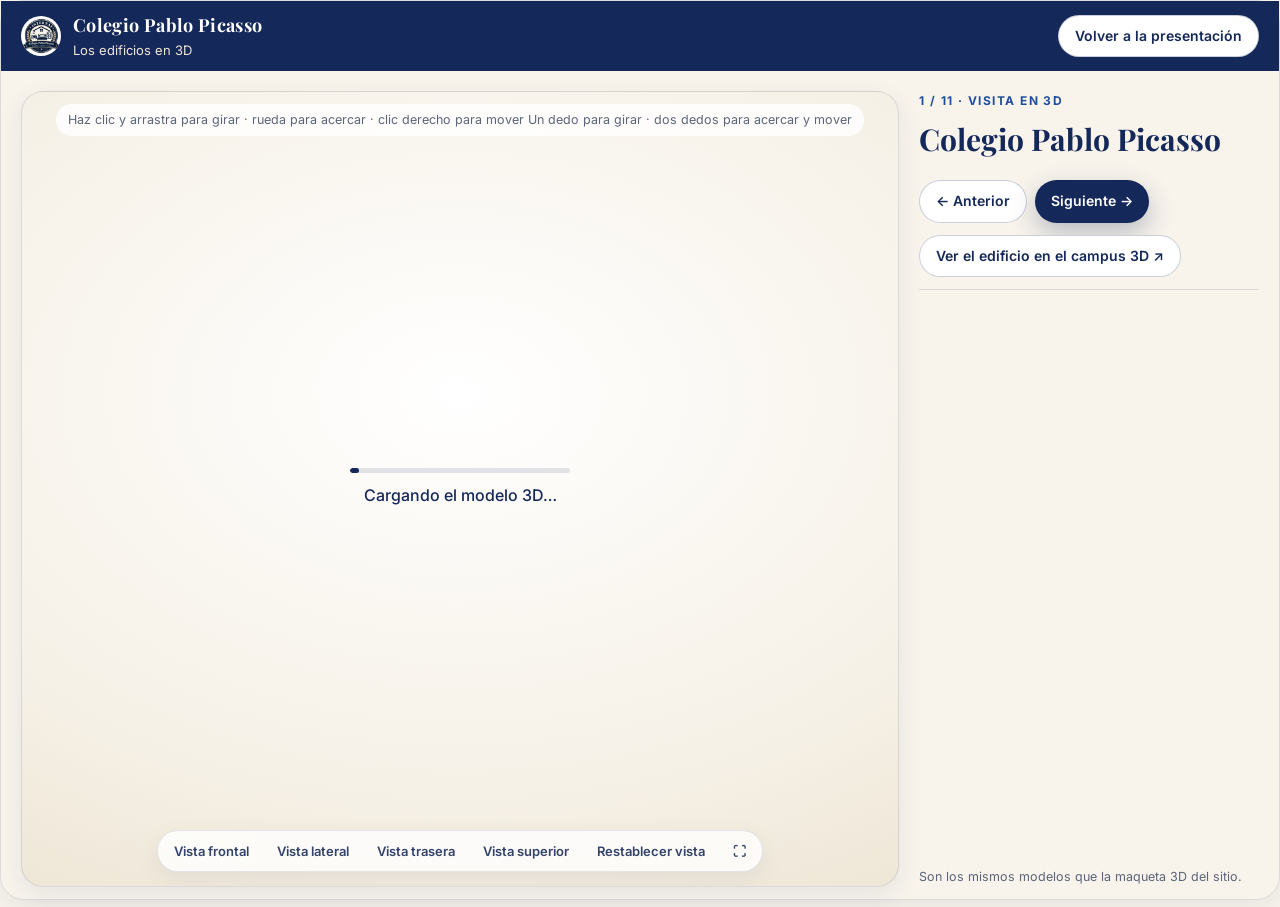
==== commit 7263d0a7: "PowerPoint 3D v2 : un bâtiment par diapositive, toit de la piscine corrigé, liens campus - toit inco" ====
--- a/visor3d.html
+++ b/visor3d.html
@@ -40,19 +40,23 @@
         <p id="v-carga-txt">Cargando el modelo 3D…</p>
       </div>
       <img class="v-imagen" id="v-imagen" alt="" hidden />
-      <a class="v-abrir" id="v-abrir" href="visor3d.html" target="_blank" rel="noopener" aria-label="Abrir el visor 3D en grande (nueva pestaña)">Abrir en grande ↗</a>
+      <div class="v-enlaces">
+        <a class="v-campus" id="v-campus-mini" href="./#campus" target="_top">Ver en el campus 3D ↗</a>
+        <a class="v-abrir" id="v-abrir" href="visor3d.html" target="_blank" rel="noopener" aria-label="Abrir el visor 3D en grande (nueva pestaña)">Abrir en grande ↗</a>
+      </div>
       <div class="v-vistas" role="group" aria-label="Vistas del edificio">
-        <button type="button" data-vista="frente">Frente</button>
-        <button type="button" data-vista="lado">Lado</button>
-        <button type="button" data-vista="detras">Detrás</button>
-        <button type="button" data-vista="arriba">Arriba</button>
-        <button type="button" data-vista="inicio" aria-label="Volver a la vista de inicio">Centrar</button>
+        <button type="button" data-vista="frente"><span class="largo">Vista frontal</span><span class="corto">Frente</span></button>
+        <button type="button" data-vista="lado"><span class="largo">Vista lateral</span><span class="corto">Lado</span></button>
+        <button type="button" data-vista="detras"><span class="largo">Vista trasera</span><span class="corto">Detrás</span></button>
+        <button type="button" data-vista="arriba"><span class="largo">Vista superior</span><span class="corto">Arriba</span></button>
+        <button type="button" data-vista="inicio" aria-label="Restablecer la vista de inicio"><span class="largo">Restablecer vista</span><span class="corto">Inicio</span></button>
         <button type="button" id="v-completa" aria-label="Pantalla completa">⛶</button>
       </div>
       <p class="v-ayuda" id="v-ayuda">
-        <span class="v-raton">Arrastra para girar · rueda para acercar · clic derecho para mover</span>
+        <span class="v-raton">Haz clic y arrastra para girar · rueda para acercar · clic derecho para mover</span>
         <span class="v-tactil">Un dedo para girar · dos dedos para acercar y mover</span>
       </p>
+      <p class="v-pista" id="v-pista" aria-hidden="true">Haz clic y arrastra para girar el edificio</p>
     </section>
 
     <aside class="v-info">
@@ -63,6 +67,7 @@
         <button type="button" class="btn btn-secundario btn-peq" id="v-ant">← Anterior</button>
         <button type="button" class="btn btn-primario btn-peq" id="v-sig">Siguiente →</button>
       </div>
+      <a class="btn btn-secundario btn-peq v-campus-btn" id="v-campus" href="./#campus">Ver el edificio en el campus 3D ↗</a>
       <nav class="v-lista" id="v-lista" aria-label="Todos los edificios"></nav>
       <p class="v-nota">Son los mismos modelos que la maqueta 3D del sitio.</p>
     </aside>
--- a/css/visor3d.css
+++ b/css/visor3d.css
@@ -14,7 +14,8 @@
 .v-escena { position: relative; border-radius: 22px; overflow: hidden; min-height: 320px;
   background: radial-gradient(120% 90% at 50% 38%, #ffffff 0%, #f6f1e7 55%, #e9dfcb 100%);
   border: 1px solid var(--borde); box-shadow: var(--sombra-suave); }
-.v-escena canvas { position: absolute; inset: 0; width: 100%; height: 100%; display: block; touch-action: none; cursor: grab; outline: none; }
+.v-escena canvas { position: absolute; inset: 0; width: 100%; height: 100%; display: block; touch-action: none; cursor: default; outline: none; }
+body.sobre-edificio .v-escena canvas { cursor: grab; }
 .v-escena canvas:active { cursor: grabbing; }
 .v-escena canvas:focus-visible { box-shadow: inset 0 0 0 3px var(--arena); }
 .v-escena.pseudo-completa { position: fixed; inset: 0; z-index: 50; border-radius: 0; }
@@ -74,13 +75,30 @@
 body.embebido.cargado .v-escena { background: linear-gradient(180deg, #ffffff 0%, #ece2cf 100%); }
 body.embebido .v-carga p { background: rgba(255,255,255,.92); padding: 6px 12px; border-radius: 999px; font-size: 13px; }
 .v-abrir { display: none; }
-body.embebido .v-abrir { display: block; position: absolute; top: 8px; right: 8px; z-index: 4; padding: 5px 10px; border-radius: 999px;
-  background: var(--marino); color: #fff; font: 600 12px var(--texto-f); text-decoration: none; box-shadow: var(--sombra-suave); }
+
 body.embebido .v-abrir:hover { background: var(--azul); }
 body.embebido .v-ayuda { left: 10px; transform: none; max-width: calc(100% - 150px); }
 @media (max-width: 460px) {
   body.embebido .v-ayuda { display: none; }
   body.embebido .v-vistas { bottom: 4px; padding: 2px; }
   body.embebido .v-vistas button { padding: 4px 7px; font-size: 10.5px; }
-  body.embebido .v-abrir { top: 4px; right: 4px; padding: 3px 8px; font-size: 10.5px; }
 }
+
+/* vistas: discretas, con nombres cortos cuando falta sitio */
+.v-vistas { opacity: .86; transition: opacity .2s; }
+.v-vistas:hover, .v-vistas:focus-within { opacity: 1; }
+.v-vistas .corto { display: none; }
+@media (max-width: 720px) { .v-vistas .largo { display: none; } .v-vistas .corto { display: inline; } }
+/* pista al pasar el ratón por encima del edificio (desaparece después del primer giro) */
+.v-pista { position: absolute; z-index: 3; margin: 0; padding: 6px 11px; border-radius: 999px; background: var(--marino); color: #fff;
+  font: 600 12.5px var(--texto-f); pointer-events: none; opacity: 0; transform: translateY(4px); transition: opacity .2s, transform .2s; white-space: nowrap; }
+body.es-raton.sobre-edificio:not(.girado) .v-pista { opacity: .95; transform: none; }
+/* enlaces: «Ver en el campus 3D» y «Abrir en grande» solo dentro de una diapositiva */
+.v-enlaces { display: none; }
+body.embebido .v-enlaces { display: flex; gap: 6px; position: absolute; top: 8px; right: 8px; z-index: 4; }
+body.embebido .v-enlaces a { position: static; display: block; padding: 5px 10px; border-radius: 999px; font: 600 12px var(--texto-f); text-decoration: none; box-shadow: var(--sombra-suave); }
+body.embebido .v-abrir { background: var(--marino); color: #fff; }
+body.embebido .v-campus { background: #fff; color: var(--marino); border: 1px solid var(--borde-fuerte); }
+.v-campus-btn { align-self: flex-start; }
+body.embebido .v-ayuda { max-width: calc(100% - 330px); }
+@media (max-width: 460px) { body.embebido .v-enlaces { top: 4px; right: 4px; gap: 4px; } body.embebido .v-enlaces a { padding: 3px 7px; font-size: 10.5px; } }
